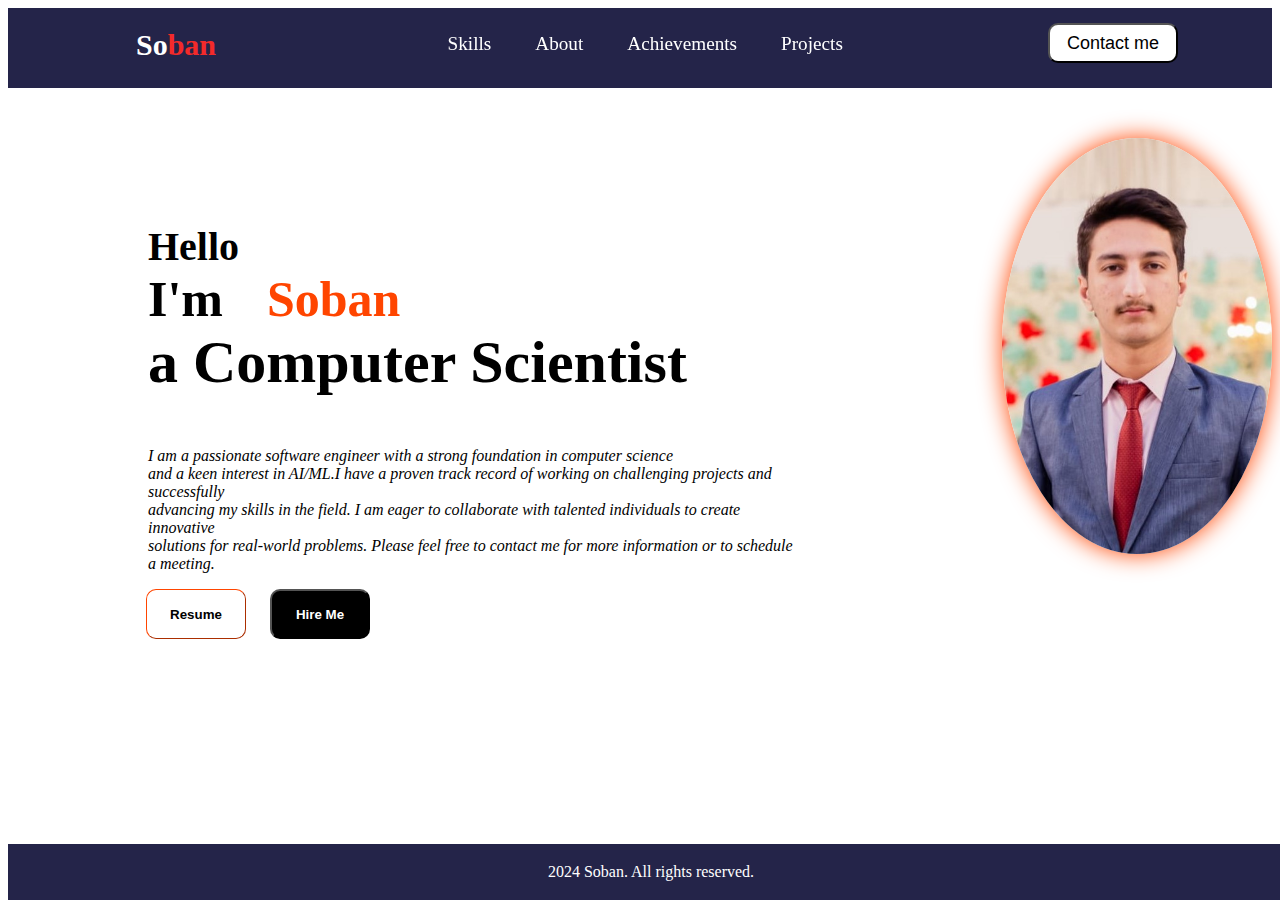
==== index.html @ bad26618 "mobile interface and css" ====
<!DOCTYPE html>
<html lang="en">
    <head>
        <title>Portfolio</title>
        <meta charset="utf-8">
        <meta name ="viewport" content="width=device-width, initial-scale=1.0">
        <meta name="description" content="This is a simple design of portfolio">
        <link rel="stylesheet" type="text/css" href="practice.css">
        <script src="https://ajax.googleapis.com/ajax/libs/jquery/3.6.0/jquery.min.js"></script>
    </head>
    <body>
        <script >
            function myFunction() {
                if (document.getElementById("dropdown").style.display=="block") {
                    document.getElementById("dropdown").style.display="none";
                }
                else {
                    document.getElementById("dropdown").style.display="block";
                }
            }
           function openPDF() {
                var pdfURL = "soban.cv.pdf"; 
                window.open(pdfURL, '_blank');
            }
        </script>
        <div class="details">
            <button onClick="myFunction()" class="info">MENU</button>
            <a href="#"  class="logo"><span>So</span>ban</a>
            <div class="nav" id="dropdown">
                <a href="skills.html">Skills</a>
                <a href="about.html">About</a>
                <a href="awards.html">Achievements</a>
                <a href="project.html">Projects</a>
            </div>
            <button class="button">Contact me</button>
        </div>
        <section class="container">
                <div class="home">
                    <span class="h">Hello</span><br>
                    <span class="i">I'm</span>
                    <span class="s">Soban<br></span>
                    <span class="c">a Computer Scientist</span><br>
                    <P>
                        I am a passionate software engineer with a strong foundation in computer science<br> 
                        and a keen interest in AI/ML.I have a proven track record of working on challenging projects and successfully <br>
                        advancing my skills in the field. I am eager to collaborate with talented individuals to create innovative <br>
                        solutions for real-world problems. Please feel free to contact me for more information or to schedule a meeting.
                    </P>
                </div>
                <div class="image">
                    <img src="soban2.jpg" class="img">
            </div>
        </section>
        <div class="buttons">
            <button class="button" onclick="openPDF()">Resume</button>
            <button class="buttona">Hire Me</button>
        </div>
        <footer>
            <p>2024 Soban. All rights reserved.</p>
        </footer>
    </body>
</html>
---- practice.css ----
body{
   
    background-color:white;
 
}
.details{
    background-color: rgb(36, 36, 73);
    display: flex;
    height: 80px;
}
.details .info{
    display: none;
}
.details .button{
    margin-top: 15px;
    background-color: white;
    margin-left: 65vw;
    height: 40px;
    width: 130px;
    font-size: 18px;
    border-radius: 10px;
    transform: 0.4s ease;
}
.details .button:hover{

    background-color:orangered;
    color:black;
    transform: scale(1.1);
}
.details .logo{
    margin-left: 10vw;
    margin-top: 20px;
    font-size: 30px;
    color: rgb(243, 42, 42);
    font-weight: bold;
    text-decoration: none;
    transition: 0.3s ease;
}
.details .logo:hover{
    text-shadow: 0 0 25px orangered,
    0 0 50px orangered;
    transform: scale(1.1);
    color:orangered;
}
span{
    color: white;
}

.nav {
    margin-left: 32vw;
    padding: 25px;
    position: fixed;
}

.nav a {
    padding: 5px;
    justify-content: space-between;
    font-size: larger;
    text-decoration: none;
    margin-right: 30px;
    color: white;
}

.nav a:hover {
    background-color: white;
    color: black;
    border-radius: 5px;
}
.container{
    width: 100%;
    height: 100 vh;
    display: flex;
}
.home{
    margin-top: 15vh;
    margin-left: 100px;
    
}
.home .h{
    color: black;
    font-size: 40px;
    margin-left: 40px;
    font-weight: bold;
}

.s{
    color: black;
    font-size: 50px;
    margin-left: 40px;
    font-weight: bold;
    color: orangered;
}
.s:hover{
    text-shadow: 0 0 25px orangered;
    font-size: 52px;
}
.i{
    color: black;
    font-size: 50px;
    margin-left: 40px;
    font-weight: bold;
}
.c{
    color: black;
    font-size: 60px;
    margin-left: 40px;
    font-weight: bold;
}
.home p{
    margin-left: 40px;
    margin-top: 50px;
    font-style: italic;
}
.image{
    margin-top: 50px;
    margin-left: 200px;
}
img{
    width: 270px;
    border-radius: 50%;
    box-shadow: 0 0 25px orangered;
}
.buttons{
    margin-left: 138px;
}
.buttons button{
    height: 50px;
    width: 100px;
    border-radius: 10px;
}
.buttons .button{
    background-color:white;
    font-weight: bold;
    border-color: orangered;
    border-width: 1px;
}
.buttons .buttona{
    background-color: black;
    color: white;
    font-weight: bold;
    margin-left: 20px;
}
.buttona:hover{
    color: black;
    background-color:orangered;
}
.button:hover{
    color: white;
    background-color: darkblue;
}
footer{
    background-color: rgb(36, 36, 73);
    color: white;
    text-align: center;
    padding: 3px;
    position: fixed;
    bottom: 0;
    width: 100%;
}
@media (max-width: 768px) {
    .details {
            background-color: rgb(36, 36, 73);
            display: flex;
            height: 80px;
        }
        
        .details .button {
            display: none;
            margin-top: 15px;
            background-color: white;
            margin-left: 65vw;
            height: 40px;
            width: 130px;
            font-size: 18px;
            border-radius: 10px;
            transform: 0.4s ease;
        }
        .details .logo {
            margin-left: 40vw;
            margin-top: 20px;
            font-size: 30px;
            color: rgb(243, 42, 42);
            font-weight: bold;
            text-decoration: none;
            transition: 0.3s ease;
        }
    
        .details .logo:hover {
            text-shadow: 0 0 25px orangered,
                0 0 50px orangered;
            transform: scale(1.1);
            color: orangered;
        }
    
        span {
            color: white;
        }
        .details .info {
            display: block;
            height: 5vh;
            width: 25vw;
            margin-top: 15px;
            margin-left: 10px;
        }
        .info :hover{
            background-color: orangered;
        }
        .nav {
            border-radius: 5px;
            margin-top: 60px;
            display: none;
            position: absolute;
            background-color: #f1f1f1;
            min-width: 160px;
            box-shadow: 0px 0px 25px orangered;
            z-index: 1;
            margin-left: 10px;
        }
    
        .nav a {
            color: black;
                padding: 12px 16px;
                text-decoration: none;
                display: block;
        }
    
        .nav a:hover {
            background-color: white;
            color: black;
            border-radius: 5px;
        }
        .details .button:hover {
    
            background-color: orangered;
            color: black;
            transform: scale(1.1);
        }
    .container {
        width: 100%;
        height: 100 vh;
        display: block;
    }

    .home {
    margin-top: 10vh;
    margin-left: 0px;

    }
        .home .h {
            color: black;
            font-size: 30px;
            margin-left: 40px;
            font-weight: bold;
        }
    
        .s {
            color: black;
            font-size: 50px;
            margin-left: 40px;
            font-weight: bold;
            color: orangered;
        }
    
        .s:hover {
            text-shadow: 0 0 25px orangered;
            font-size: 52px;
            margin-left: 10px;
        }
    
        .i {
            color: black;
            font-size: 50px;
            margin-left: 40px;
            font-weight: bold;
        }
    
        .c {
            color: black;
            font-size: 30px;
            margin-left: 40px;
            font-weight: bold;
        }
    
        .home p {
            margin-left: 40px;
            margin-top: 50px;
            font-style: italic;
            
        }
        .image {
            margin-top: 30px;
            margin-left: 0px;
            
        }
        
        img {
            margin-top: 20px;
            margin-left: 15vw;
            width: 270px;
            border-radius: 50%;
            box-shadow: 0 0 25px orangered;
        }
   .buttons button {
      height: 50px;
      width: 100px;
      border-radius: 10px;
      margin-left: 90px;
        margin-top: 50px;
      
  }
  .buttons{
    margin-left: 0px;
  }
  .buttons .button {
      background-color: white;
      font-weight: bold;
      border-color: orangered;
      border-width: 1px;
  }

  .buttons .buttona {
      background-color: black;
      color: white;
      font-weight: bold;
      margin-left: 20px;
  }

  .buttona:hover {
      color: black;
      background-color: orangered;
  }

  .button:hover {
      color: white;
      background-color: darkblue;
  }

  footer {
      background-color: rgb(36, 36, 73);
      color: white;
      text-align: center;
      padding: 3px;
      width: 100%;
      position: relative;
      margin-top: 50px;
  }
}
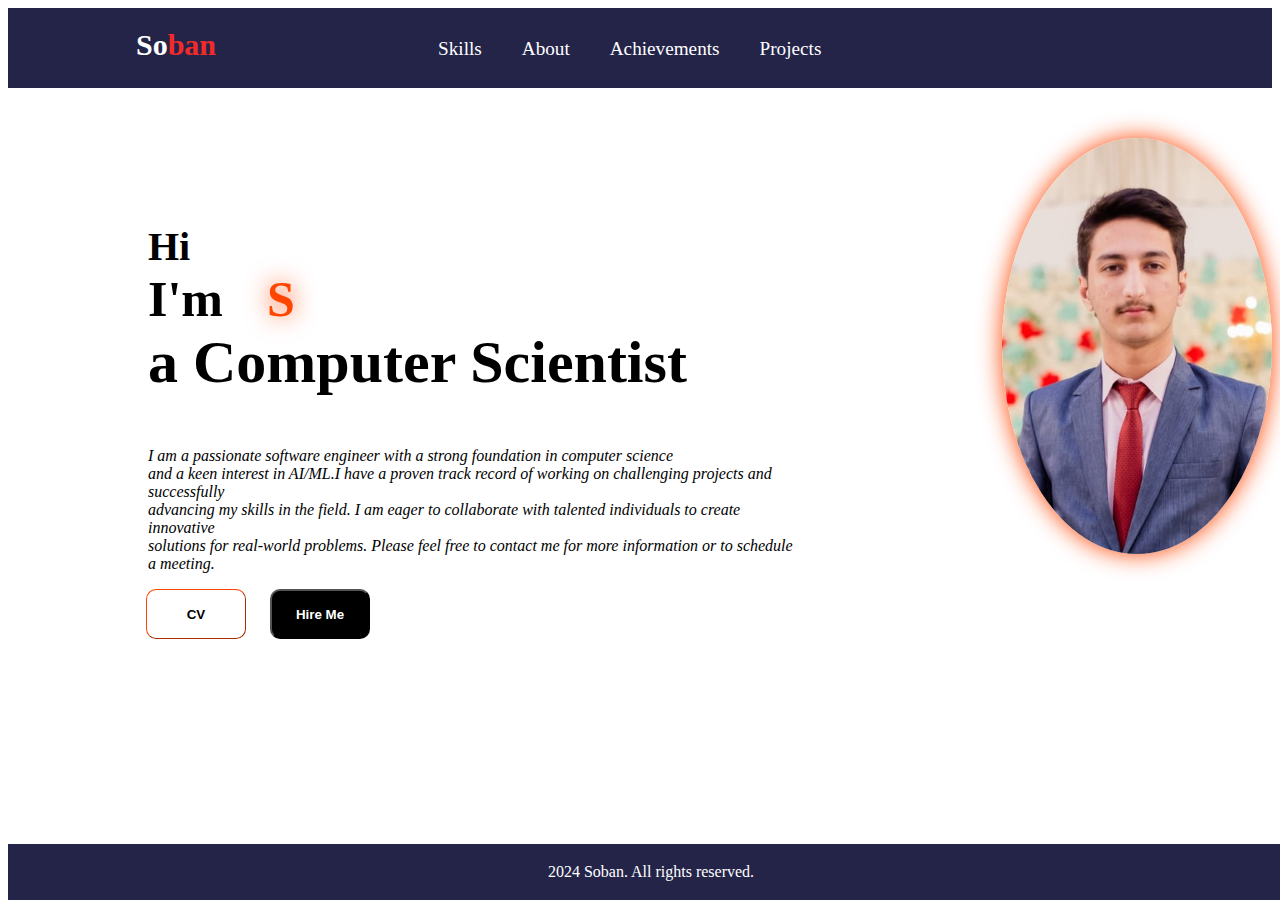
==== commit 1f4e0767: "added some more things" ====
--- a/index.html
+++ b/index.html
@@ -22,6 +22,31 @@
                 var pdfURL = "soban.cv.pdf"; 
                 window.open(pdfURL, '_blank');
             }
+
+                
+        let text="Soban";
+        
+        document.addEventListener("DOMContentLoaded", function(){
+            
+            let i=0;
+            function typeEffect() {
+                if (i < text.length) {
+                    document.querySelector(".s").innerHTML += text.charAt(i);
+                    i++;
+                    setTimeout(typeEffect, 800); 
+                }
+                else{
+                    document.querySelector(".s").innerHTML="";
+                    i=0;
+                    setTimeout(typeEffect, 800);
+                }
+            }
+            typeEffect(); 
+        });
+        
+           
+           
+
         </script>
         <div class="details">
             <button onClick="myFunction()" class="info">MENU</button>
@@ -32,13 +57,14 @@
                 <a href="awards.html">Achievements</a>
                 <a href="project.html">Projects</a>
             </div>
-            <button class="button">Contact me</button>
+
+            <div id="google_translate_element"></div>
         </div>
         <section class="container">
                 <div class="home">
-                    <span class="h">Hello</span><br>
+                    <span class="h">Hi</span><br>
                     <span class="i">I'm</span>
-                    <span class="s">Soban<br></span>
+                    <span class="s"></span><br>
                     <span class="c">a Computer Scientist</span><br>
                     <P>
                         I am a passionate software engineer with a strong foundation in computer science<br> 
@@ -52,11 +78,20 @@
             </div>
         </section>
         <div class="buttons">
-            <button class="button" onclick="openPDF()">Resume</button>
+            <button class="button" onclick="openPDF()">CV</button>
             <button class="buttona">Hire Me</button>
         </div>
         <footer>
             <p>2024 Soban. All rights reserved.</p>
         </footer>
+        <script type="text/javascript">
+            function googleTranslateElementInit() {
+                new google.translate.TranslateElement({ pageLanguage: 'en', layout: google.translate.TranslateElement.InlineLayout.HORIZONTAL}, 'google_translate_element');
+            }
+        </script>
+
+        
+        <script type="text/javascript"
+            src="//translate.google.com/translate_a/element.js?cb=googleTranslateElementInit"></script>
     </body>
 </html>--- a/practice.css
+++ b/practice.css
@@ -1,33 +1,36 @@
-body{
-   
-    background-color:white;
- 
-}
-.details{
+body {
+
+    background-color: white;
+
+}
+
+.details {
     background-color: rgb(36, 36, 73);
     display: flex;
     height: 80px;
-}
-.details .info{
+    margin-top: 0px;
+}
+
+.details .info {
     display: none;
 }
-.details .button{
-    margin-top: 15px;
+
+.details .button {
     background-color: white;
-    margin-left: 65vw;
-    height: 40px;
-    width: 130px;
-    font-size: 18px;
-    border-radius: 10px;
-    transform: 0.4s ease;
-}
-.details .button:hover{
-
-    background-color:orangered;
-    color:black;
-    transform: scale(1.1);
-}
-.details .logo{
+}
+#google_translate_element {
+    color: white;
+    margin-top: 25px;
+    margin-left: 11vw;
+    width: 12.5%;
+    overflow: hidden;
+}
+.details .button:hover {
+
+    background-color:black;
+    color:white;
+}
+.details .logo {
     margin-left: 10vw;
     margin-top: 20px;
     font-size: 30px;
@@ -36,20 +39,22 @@
     text-decoration: none;
     transition: 0.3s ease;
 }
-.details .logo:hover{
+
+.details .logo:hover {
     text-shadow: 0 0 25px orangered,
-    0 0 50px orangered;
+        0 0 50px orangered;
     transform: scale(1.1);
-    color:orangered;
-}
-span{
+    color: orangered;
+}
+
+span {
     color: white;
 }
 
 .nav {
-    margin-left: 32vw;
+    margin-left: 15vw;
     padding: 25px;
-    position: fixed;
+    display: flex;
 }
 
 .nav a {
@@ -66,89 +71,103 @@
     color: black;
     border-radius: 5px;
 }
-.container{
+
+.container {
     width: 100%;
     height: 100 vh;
     display: flex;
 }
-.home{
+
+.home {
     margin-top: 15vh;
     margin-left: 100px;
-    
-}
-.home .h{
+
+}
+
+.home .h {
     color: black;
     font-size: 40px;
     margin-left: 40px;
     font-weight: bold;
 }
 
-.s{
+.s {
     color: black;
     font-size: 50px;
     margin-left: 40px;
     font-weight: bold;
     color: orangered;
-}
-.s:hover{
     text-shadow: 0 0 25px orangered;
-    font-size: 52px;
-}
-.i{
+}
+
+
+.i {
     color: black;
     font-size: 50px;
     margin-left: 40px;
     font-weight: bold;
 }
-.c{
+
+.c {
     color: black;
     font-size: 60px;
     margin-left: 40px;
     font-weight: bold;
 }
-.home p{
+
+.home p {
     margin-left: 40px;
     margin-top: 50px;
     font-style: italic;
 }
-.image{
+
+.image {
     margin-top: 50px;
     margin-left: 200px;
 }
-img{
+
+img {
     width: 270px;
     border-radius: 50%;
     box-shadow: 0 0 25px orangered;
 }
-.buttons{
+
+.buttons {
+    margin-top: 0px;
     margin-left: 138px;
 }
-.buttons button{
+
+.buttons button {
     height: 50px;
     width: 100px;
     border-radius: 10px;
 }
-.buttons .button{
-    background-color:white;
+
+.buttons .button {
+    background-color: white;
     font-weight: bold;
     border-color: orangered;
     border-width: 1px;
 }
-.buttons .buttona{
+
+.buttons .buttona {
     background-color: black;
     color: white;
     font-weight: bold;
     margin-left: 20px;
 }
-.buttona:hover{
-    color: black;
-    background-color:orangered;
-}
-.button:hover{
+
+.buttona:hover {
+    color: black;
+    background-color: orangered;
+}
+
+.button:hover {
     color: white;
     background-color: darkblue;
 }
-footer{
+
+footer {
     background-color: rgb(36, 36, 73);
     color: white;
     text-align: center;
@@ -157,84 +176,92 @@
     bottom: 0;
     width: 100%;
 }
+
 @media (max-width: 768px) {
     .details {
-            background-color: rgb(36, 36, 73);
-            display: flex;
-            height: 80px;
-        }
-        
-        .details .button {
-            display: none;
-            margin-top: 15px;
-            background-color: white;
-            margin-left: 65vw;
-            height: 40px;
-            width: 130px;
-            font-size: 18px;
-            border-radius: 10px;
-            transform: 0.4s ease;
-        }
-        .details .logo {
-            margin-left: 40vw;
-            margin-top: 20px;
-            font-size: 30px;
-            color: rgb(243, 42, 42);
-            font-weight: bold;
-            text-decoration: none;
-            transition: 0.3s ease;
-        }
-    
-        .details .logo:hover {
-            text-shadow: 0 0 25px orangered,
-                0 0 50px orangered;
-            transform: scale(1.1);
-            color: orangered;
-        }
-    
-        span {
-            color: white;
-        }
-        .details .info {
-            display: block;
-            height: 5vh;
-            width: 25vw;
-            margin-top: 15px;
-            margin-left: 10px;
-        }
-        .info :hover{
-            background-color: orangered;
-        }
-        .nav {
-            border-radius: 5px;
-            margin-top: 60px;
-            display: none;
-            position: absolute;
-            background-color: #f1f1f1;
-            min-width: 160px;
-            box-shadow: 0px 0px 25px orangered;
-            z-index: 1;
-            margin-left: 10px;
-        }
-    
-        .nav a {
-            color: black;
-                padding: 12px 16px;
-                text-decoration: none;
-                display: block;
-        }
-    
-        .nav a:hover {
-            background-color: white;
-            color: black;
-            border-radius: 5px;
-        }
-        .details .button:hover {
-    
-            background-color: orangered;
-            color: black;
-            transform: scale(1.1);
-        }
+        background-color: rgb(36, 36, 73);
+        display: flex;
+        height: 80px;
+    }
+
+    .details .button {
+        display: none;
+        margin-top: 15px;
+        background-color: white;
+        margin-left: 65vw;
+        height: 40px;
+        width: 130px;
+        font-size: 18px;
+        border-radius: 10px;
+        transform: 0.4s ease;
+    }
+
+    .details .logo {
+        margin-left: 12vw;
+        margin-top: 20px;
+        font-size: 30px;
+        color: rgb(243, 42, 42);
+        font-weight: bold;
+        text-decoration: none;
+        transition: 0.3s ease;
+    }
+
+    .details .logo:hover {
+        text-shadow: 0 0 25px orangered,
+            0 0 50px orangered;
+        transform: scale(1.1);
+        color: orangered;
+    }
+
+    span {
+        color: white;
+    }
+
+    .details .info {
+        display: block;
+        height: 5vh;
+        width: 25vw;
+        margin-top: 15px;
+        margin-left: 10px;
+        border-radius: 5px;
+    }
+
+    .info :hover {
+        background-color: orangered;
+    }
+
+    .nav {
+        border-radius: 5px;
+        margin-top: 60px;
+        display: none;
+        position: absolute;
+        background-color: #f1f1f1;
+        min-width: 160px;
+        box-shadow: 0px 0px 25px orangered;
+        z-index: 1;
+        margin-left: 10px;
+    }
+
+    .nav a {
+        color: black;
+        padding: 12px 16px;
+        text-decoration: none;
+        display: block;
+    }
+
+    .nav a:hover {
+        background-color: black;
+        color: white;
+        border-radius: 5px;
+    }
+
+    .details .button:hover {
+
+        background-color: orangered;
+        color: black;
+        transform: scale(1.1);
+    }
+
     .container {
         width: 100%;
         height: 100 vh;
@@ -242,106 +269,117 @@
     }
 
     .home {
-    margin-top: 10vh;
-    margin-left: 0px;
-
-    }
-        .home .h {
-            color: black;
-            font-size: 30px;
-            margin-left: 40px;
-            font-weight: bold;
+        margin-top: 10vh;
+        margin-left: 0px;
+
+    }
+
+    .home .h {
+        color: black;
+        font-size: 30px;
+        margin-left: 40px;
+        font-weight: bold;
+    }
+
+    .s {
+        color: black;
+        font-size: 50px;
+        margin-left: 40px;
+        font-weight: bold;
+        color: orangered;
+        margin-left: 10px;
+        text-shadow: 0 0 25px orangered;
+    }
+
+    
+
+    .i {
+        color: black;
+        font-size: 50px;
+        margin-left: 40px;
+        font-weight: bold;
+    }
+
+    .c {
+        color: black;
+        font-size: 30px;
+        margin-left: 40px;
+        font-weight: bold;
+    }
+
+    .home p {
+        margin-left: 40px;
+        margin-top: 50px;
+        font-style: italic;
+
+    }
+
+    .image {
+        margin-top: 30px;
+        margin-left: 0px;
+
+    }
+
+    img {
+        margin-top: 20px;
+        margin-left: 15vw;
+        width: 270px;
+        border-radius: 50%;
+        box-shadow: 0 0 25px orangered;
+    }
+
+    .buttons button {
+        height: 50px;
+        width: 100px;
+        border-radius: 10px;
+        margin-left: 90px;
+        margin-top: 50px;
+
+    }
+
+    .buttons {
+        margin-left: 0px;
+    }
+
+    .buttons .button {
+        background-color: white;
+        font-weight: bold;
+        border-color: orangered;
+        border-width: 1px;
+    }
+
+    .buttons .buttona {
+        background-color: black;
+        color: white;
+        font-weight: bold;
+        margin-left: 20px;
+    }
+
+    .buttona:hover {
+        color: black;
+        background-color: orangered;
+    }
+
+    .button:hover {
+        color: white;
+        background-color: darkblue;
+    }
+
+    footer {
+        background-color: rgb(36, 36, 73);
+        color: white;
+        text-align: center;
+        padding: 3px;
+        width: 100%;
+        position: relative;
+        margin-top: 50px;
+    }
+        #google_translate_element {
+            
+            color: white;
+            margin-top: 25px;
+            margin-left: 13vw;
+            width: 11%;
+            overflow: hidden;
         }
-    
-        .s {
-            color: black;
-            font-size: 50px;
-            margin-left: 40px;
-            font-weight: bold;
-            color: orangered;
-        }
-    
-        .s:hover {
-            text-shadow: 0 0 25px orangered;
-            font-size: 52px;
-            margin-left: 10px;
-        }
-    
-        .i {
-            color: black;
-            font-size: 50px;
-            margin-left: 40px;
-            font-weight: bold;
-        }
-    
-        .c {
-            color: black;
-            font-size: 30px;
-            margin-left: 40px;
-            font-weight: bold;
-        }
-    
-        .home p {
-            margin-left: 40px;
-            margin-top: 50px;
-            font-style: italic;
-            
-        }
-        .image {
-            margin-top: 30px;
-            margin-left: 0px;
-            
-        }
-        
-        img {
-            margin-top: 20px;
-            margin-left: 15vw;
-            width: 270px;
-            border-radius: 50%;
-            box-shadow: 0 0 25px orangered;
-        }
-   .buttons button {
-      height: 50px;
-      width: 100px;
-      border-radius: 10px;
-      margin-left: 90px;
-        margin-top: 50px;
-      
-  }
-  .buttons{
-    margin-left: 0px;
-  }
-  .buttons .button {
-      background-color: white;
-      font-weight: bold;
-      border-color: orangered;
-      border-width: 1px;
-  }
-
-  .buttons .buttona {
-      background-color: black;
-      color: white;
-      font-weight: bold;
-      margin-left: 20px;
-  }
-
-  .buttona:hover {
-      color: black;
-      background-color: orangered;
-  }
-
-  .button:hover {
-      color: white;
-      background-color: darkblue;
-  }
-
-  footer {
-      background-color: rgb(36, 36, 73);
-      color: white;
-      text-align: center;
-      padding: 3px;
-      width: 100%;
-      position: relative;
-      margin-top: 50px;
-  }
-}
+}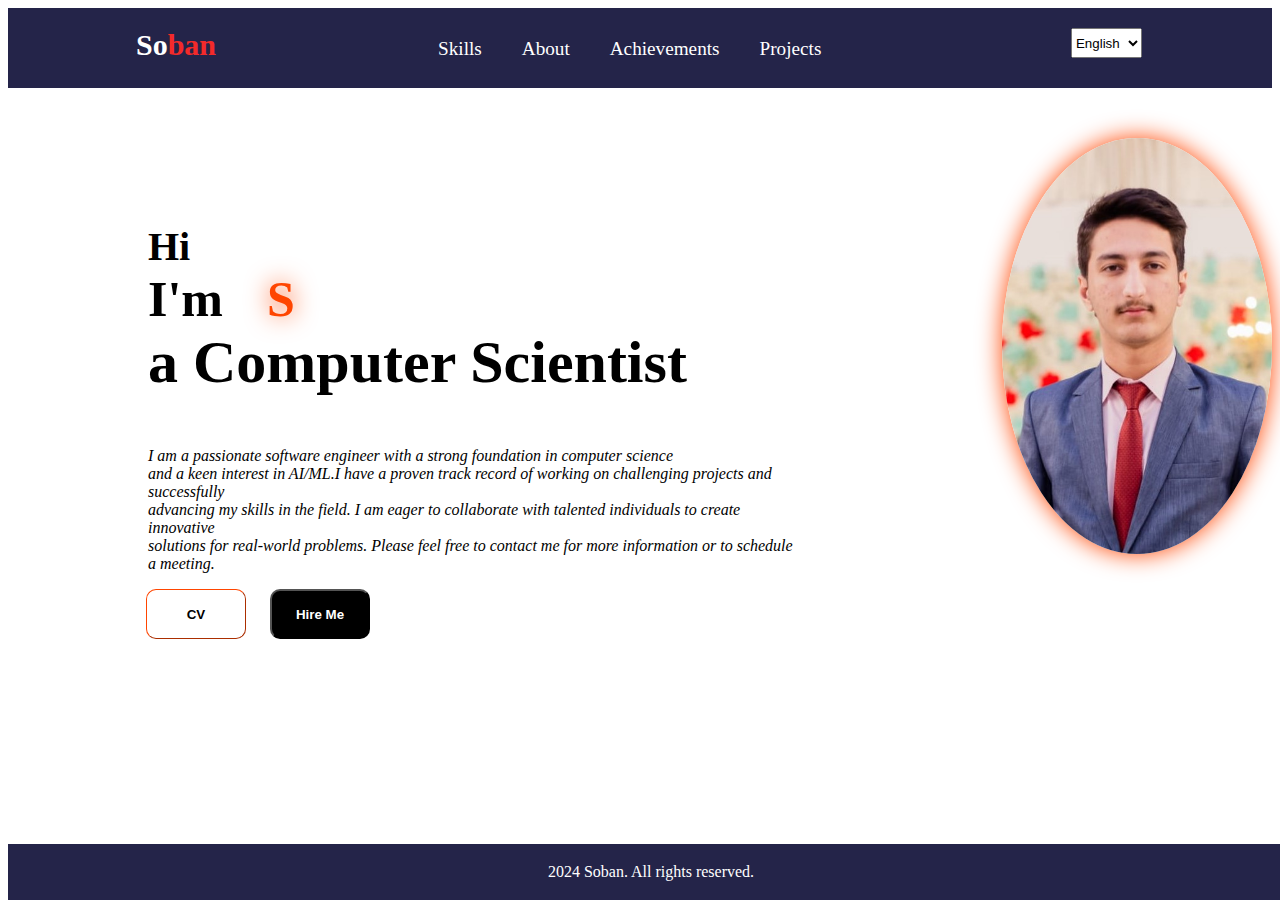
==== commit f262383f: "control data through json" ====
--- a/index.html
+++ b/index.html
@@ -10,6 +10,47 @@
     </head>
     <body>
         <script >
+
+            const information = {
+                    greeting: "Hi",
+                    extra: "I'm",
+                    name: "Soban",
+                    profession: "a Computer Scientist",
+                    translations : {
+                            English: {
+                                greet: "Hi",
+                                title: "I'm",
+                                name:"Soban",
+                                description: "a Computer Scientist"
+                            },
+                            Urdu: {
+                                greet:"خوش آمدید",
+                                title: " میں ",
+                                name:"ثوبان",
+                                description: "میں کمپیوٹر سائنس میں مضبوط بنیادوں والا ایک پرجوش سافٹ ویئر انجینئر ہوں"
+                            },
+                        
+                            Arabic: {
+                                greet: "مرحبا",
+                                title: "في ",
+                                name:"ثوبان",
+                                description: "أنا مهندس برمجيات شغوف ولدي أساس قوي في علوم الكمبيوترر"
+                            },
+                            Latin: {
+                                greet: "Salut",
+                                title: "Meum",
+                                name:"Soban",
+                                description: "Sum studiosus programmandi ingeniero cum solida scientiarum computarum fundamenta"
+                            },
+                            Germen: {
+                                greet: "Hallo",
+                                title: "ich bin",
+                                name:"Soban",
+                                description: "ich bin ein leidenschaftlicher Softwareentwickler mit soliden Computerwissenschaften"
+                            }
+                        },
+                    Pages:["skills.html","about.html","awards.html","project.html"],
+                }
             function myFunction() {
                 if (document.getElementById("dropdown").style.display=="block") {
                     document.getElementById("dropdown").style.display="none";
@@ -24,49 +65,91 @@
             }
 
                 
-        let text="Soban";
+    
+        let text = information.name;
+
+        document.addEventListener("DOMContentLoaded", function(){
+            document.querySelector(".h").innerHTML = information.greeting;
+            document.querySelector(".i").innerHTML = information.extra;
+            document.querySelector(".c").innerHTML = information.profession;
+
+            document.querySelector(".lg").addEventListener("change", function () {
+                document.getElementById("description").style.display = "none";
+                document.querySelector(".h").innerHTML = information.translations[this.value].greet;
+                document.querySelector(".i").innerHTML = information.translations[this.value].title;
+                document.querySelector(".c").innerHTML = information.translations[this.value].description;
+                text=information.translations[this.value].name;
+                if(this.value=="English"){
+                    document.getElementById("description").style.display = "block";
+                }
+
+            });
+            const v="_self";
+            document.getElementById("Skills").addEventListener("click",function(){
+                window.open(information.Pages[0],v);
+            })
+
+            document.getElementById("About").addEventListener("click",function(){
+                window.open(information.Pages[1],v);
+            })
+
+            document.getElementById("Awards").addEventListener("click",function(){
+                window.open(information.Pages[2],v);
+            })
+
+            document.getElementById("Projects").addEventListener("click",function(){
+                window.open(information.Pages[3], v);
+            })
+
+        });
+
+            document.addEventListener("DOMContentLoaded", function () {
+
+                let i = 0;
+                function typeEffect() {
+                    if (i < text.length) {
+                        document.querySelector(".s").innerHTML += text.charAt(i);
+                        i++;
+                        setTimeout(typeEffect, 800);
+                    }
+                    else {
+                        document.querySelector(".s").innerHTML = "";
+                        i = 0;
+                        setTimeout(typeEffect, 800);
+                    }
+                }
+                typeEffect();
+            });
         
-        document.addEventListener("DOMContentLoaded", function(){
-            
-            let i=0;
-            function typeEffect() {
-                if (i < text.length) {
-                    document.querySelector(".s").innerHTML += text.charAt(i);
-                    i++;
-                    setTimeout(typeEffect, 800); 
-                }
-                else{
-                    document.querySelector(".s").innerHTML="";
-                    i=0;
-                    setTimeout(typeEffect, 800);
-                }
-            }
-            typeEffect(); 
-        });
-        
-           
-           
 
         </script>
         <div class="details">
             <button onClick="myFunction()" class="info">MENU</button>
             <a href="#"  class="logo"><span>So</span>ban</a>
             <div class="nav" id="dropdown">
-                <a href="skills.html">Skills</a>
-                <a href="about.html">About</a>
-                <a href="awards.html">Achievements</a>
-                <a href="project.html">Projects</a>
+                <a href="#" id="Skills">Skills</a>
+                <a href="#" id="About">About</a>
+                <a href="#" id="Awards">Achievements</a>
+                <a href="#" id="Projects">Projects</a>
             </div>
 
-            <div id="google_translate_element"></div>
+            <select class="lg">
+
+                <option value="English" selected>English</option>
+                <option value="Arabic">Arabic</option>
+                <option value="Urdu">Urdu</option>
+                <option value="Germen">Germen</option>
+                <option value="Latin">Latin</option>
+            </select>
+
         </div>
         <section class="container">
                 <div class="home">
-                    <span class="h">Hi</span><br>
-                    <span class="i">I'm</span>
+                    <span class="h"></span><br>
+                    <span class="i"></span>
                     <span class="s"></span><br>
-                    <span class="c">a Computer Scientist</span><br>
-                    <P>
+                    <span class="c"></span><br>
+                    <P id="description"> 
                         I am a passionate software engineer with a strong foundation in computer science<br> 
                         and a keen interest in AI/ML.I have a proven track record of working on challenging projects and successfully <br>
                         advancing my skills in the field. I am eager to collaborate with talented individuals to create innovative <br>
@@ -84,14 +167,5 @@
         <footer>
             <p>2024 Soban. All rights reserved.</p>
         </footer>
-        <script type="text/javascript">
-            function googleTranslateElementInit() {
-                new google.translate.TranslateElement({ pageLanguage: 'en', layout: google.translate.TranslateElement.InlineLayout.HORIZONTAL}, 'google_translate_element');
-            }
-        </script>
-
-        
-        <script type="text/javascript"
-            src="//translate.google.com/translate_a/element.js?cb=googleTranslateElementInit"></script>
     </body>
 </html>--- a/practice.css
+++ b/practice.css
@@ -18,13 +18,13 @@
 .details .button {
     background-color: white;
 }
-#google_translate_element {
-    color: white;
-    margin-top: 25px;
-    margin-left: 11vw;
-    width: 12.5%;
-    overflow: hidden;
-}
+
+.lg{
+    margin-left: 15%;
+    height: 30px;
+    margin-top: 20px;
+}
+
 .details .button:hover {
 
     background-color:black;
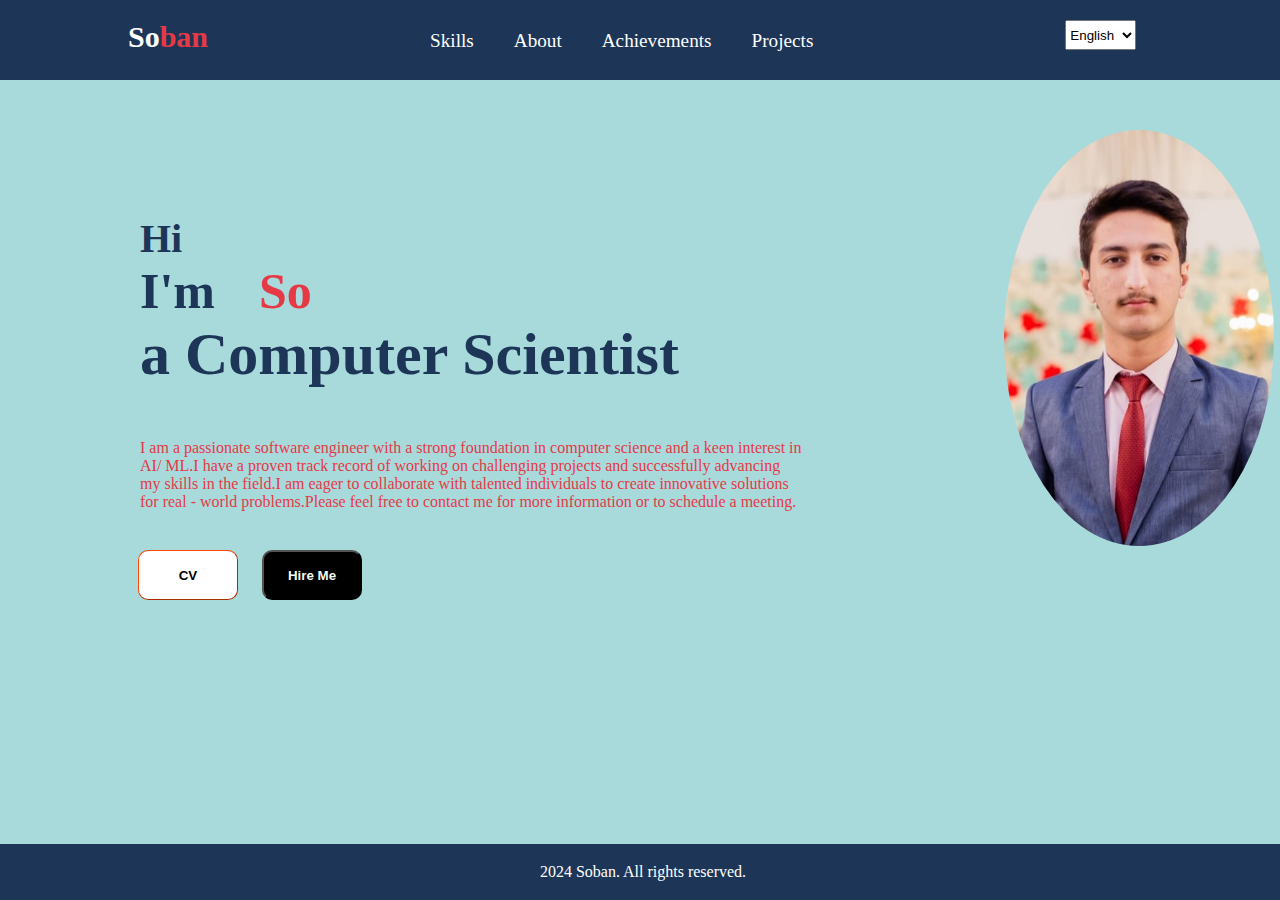
==== commit 5bd8000e: "change style in index and skill pages" ====
--- a/index.html
+++ b/index.html
@@ -21,32 +21,38 @@
                                 greet: "Hi",
                                 title: "I'm",
                                 name:"Soban",
-                                description: "a Computer Scientist"
+                                description: "a Computer Scientist",
+                                detail:"I am a passionate software engineer with a strong foundation in computer science and a keen interest in AI/ ML.I have a proven track record of working on challenging projects and successfully advancing my skills in the field.I am eager to collaborate with talented individuals to create innovative solutions for real - world problems.Please feel free to contact me for more information or to schedule a meeting.",
                             },
                             Urdu: {
                                 greet:"خوش آمدید",
                                 title: " میں ",
                                 name:"ثوبان",
-                                description: "میں کمپیوٹر سائنس میں مضبوط بنیادوں والا ایک پرجوش سافٹ ویئر انجینئر ہوں"
+                                description: "کمپیوٹر سائنسدان",
+                                detail:"میں ایک پُرعزم سوفٹ ویئر انجینئر ہوں جس کی کمپیوٹر سائنس میں مضبوط بنیاد ہے اور مصنوعی ذہانت (AI) اور مشین لرننگ (ML) میں گہری دلچسپی ہے۔ میرے پاس چیلنجنگ پروجیکٹس پر کام کرنے اور اس میدان میں اپنی صلاحیتوں کو کامیابی سے بہتر بنانے کا ثابت شدہ ریکارڈ ہے۔ میں باصلاحیت افراد کے ساتھ تعاون کرنے کا خواہشمند ہوں تاکہ حقیقی دنیا کے مسائل کے لیے جدید حل پیدا کیے جا سکیں۔ مزید معلومات یا ملاقات کا وقت طے کرنے کے لیے براہ کرم بلا جھجھک رابطہ کریں۔",
                             },
                         
                             Arabic: {
                                 greet: "مرحبا",
                                 title: "في ",
                                 name:"ثوبان",
-                                description: "أنا مهندس برمجيات شغوف ولدي أساس قوي في علوم الكمبيوترر"
+                                description: "عالِم الحاسوب",
+                                detail: "أنا مهندس برمجيات شغوف ولدي أساس قوي في علوم الكمبيوتر واهتمام كبير بالذكاء الاصطناعي وتعلم الآلة. لدي سجل حافل بالعمل على مشاريع صعبة وتحسين مهاراتي بنجاح في هذا المجال. أتطلع للتعاون مع أفراد موهوبين لابتكار حلول مبتكرة للمشاكل الواقعية. لا تتردد في الاتصال بي لمزيد من المعلومات أو لتحديد موعد للاجتماع."
                             },
                             Latin: {
-                                greet: "Salut",
-                                title: "Meum",
-                                name:"Soban",
-                                description: "Sum studiosus programmandi ingeniero cum solida scientiarum computarum fundamenta"
+                                greet: "안녕하세요",
+                                title: "저는",
+                                name:"소반입니다",
+                                description: "컴퓨터 과학자입니다",
+                                detail: "저는 컴퓨터 과학에 대한 탄탄한 기초와 인공지능(AI) 및 머신러닝(ML)에 깊은 관심을 가진 열정적인 소프트웨어 엔지니어입니다. 저는 도전적인 프로젝트에서 일하며 이 분야에서 제 기술을 성공적으로 발전시킨 검증된 경력을 가지고 있습니다. 재능 있는 사람들과 협력하여 실제 문제에 대한 혁신적인 해결책을 만드는 것을 열망하고 있습니다. 더 많은 정보나 미팅 예약을 원하시면 언제든지 연락 주시기 바랍니다."
+                    
                             },
                             Germen: {
                                 greet: "Hallo",
                                 title: "ich bin",
                                 name:"Soban",
-                                description: "ich bin ein leidenschaftlicher Softwareentwickler mit soliden Computerwissenschaften"
+                                description: "Ein Informatiker",
+                                detail: "Ich bin ein leidenschaftlicher Software-Ingenieur mit einer soliden Grundlage in der Informatik und großem Interesse an KI und maschinellem Lernen. Ich habe eine nachgewiesene Erfolgsbilanz bei der Arbeit an herausfordernden Projekten und konnte meine Fähigkeiten in diesem Bereich erfolgreich weiterentwickeln. Ich freue mich darauf, mit talentierten Menschen zusammenzuarbeiten, um innovative Lösungen für reale Probleme zu schaffen. Bitte zögern Sie nicht, mich für weitere Informationen oder zur Vereinbarung eines Treffens zu kontaktieren."
                             }
                         },
                     Pages:["skills.html","about.html","awards.html","project.html"],
@@ -72,16 +78,15 @@
             document.querySelector(".h").innerHTML = information.greeting;
             document.querySelector(".i").innerHTML = information.extra;
             document.querySelector(".c").innerHTML = information.profession;
+            
+            document.getElementById("description").innerHTML = information.translations.English.detail
 
             document.querySelector(".lg").addEventListener("change", function () {
-                document.getElementById("description").style.display = "none";
                 document.querySelector(".h").innerHTML = information.translations[this.value].greet;
                 document.querySelector(".i").innerHTML = information.translations[this.value].title;
                 document.querySelector(".c").innerHTML = information.translations[this.value].description;
+                document.getElementById("description").innerHTML=information.translations[this.value].detail;
                 text=information.translations[this.value].name;
-                if(this.value=="English"){
-                    document.getElementById("description").style.display = "block";
-                }
 
             });
             const v="_self";
@@ -101,6 +106,10 @@
                 window.open(information.Pages[3], v);
             })
 
+            document.querySelector(".buttona").addEventListener("click",()=>{
+                window.open("Hireme.html",v);
+            })
+
         });
 
             document.addEventListener("DOMContentLoaded", function () {
@@ -110,12 +119,12 @@
                     if (i < text.length) {
                         document.querySelector(".s").innerHTML += text.charAt(i);
                         i++;
-                        setTimeout(typeEffect, 800);
+                        setTimeout(typeEffect, 500);
                     }
                     else {
                         document.querySelector(".s").innerHTML = "";
                         i = 0;
-                        setTimeout(typeEffect, 800);
+                        setTimeout(typeEffect, 200);
                     }
                 }
                 typeEffect();
@@ -139,7 +148,7 @@
                 <option value="Arabic">Arabic</option>
                 <option value="Urdu">Urdu</option>
                 <option value="Germen">Germen</option>
-                <option value="Latin">Latin</option>
+                <option value="Latin">Korean</option>
             </select>
 
         </div>
@@ -150,19 +159,16 @@
                     <span class="s"></span><br>
                     <span class="c"></span><br>
                     <P id="description"> 
-                        I am a passionate software engineer with a strong foundation in computer science<br> 
-                        and a keen interest in AI/ML.I have a proven track record of working on challenging projects and successfully <br>
-                        advancing my skills in the field. I am eager to collaborate with talented individuals to create innovative <br>
-                        solutions for real-world problems. Please feel free to contact me for more information or to schedule a meeting.
+                        
                     </P>
                 </div>
                 <div class="image">
-                    <img src="soban2.jpg" class="img">
-            </div>
+                    <img src="soban2.jpg" class="img">      
+                </div>
         </section>
         <div class="buttons">
             <button class="button" onclick="openPDF()">CV</button>
-            <button class="buttona">Hire Me</button>
+            <button class="buttona" >Hire Me</button>
         </div>
         <footer>
             <p>2024 Soban. All rights reserved.</p>
--- a/practice.css
+++ b/practice.css
@@ -1,14 +1,15 @@
 body {
-
-    background-color: white;
-
+    background-color:#a8dadc;
+    margin: 0;
+    padding: 0;
 }
 
 .details {
-    background-color: rgb(36, 36, 73);
+    background-color:#1d3557;
+    color: #ffffff;
     display: flex;
     height: 80px;
-    margin-top: 0px;
+    width:100%;
 }
 
 .details .info {
@@ -34,7 +35,7 @@
     margin-left: 10vw;
     margin-top: 20px;
     font-size: 30px;
-    color: rgb(243, 42, 42);
+    color: #e63946;
     font-weight: bold;
     text-decoration: none;
     transition: 0.3s ease;
@@ -64,11 +65,12 @@
     text-decoration: none;
     margin-right: 30px;
     color: white;
+    transition: 0.3s ease-in-out;
 }
 
 .nav a:hover {
-    background-color: white;
-    color: black;
+    background-color:#f1faee;   
+    color: #1c1c3b;
     border-radius: 5px;
 }
 
@@ -81,35 +83,33 @@
 .home {
     margin-top: 15vh;
     margin-left: 100px;
-
+    width: 55%;
 }
 
 .home .h {
-    color: black;
+    color: #1d3557;
     font-size: 40px;
     margin-left: 40px;
     font-weight: bold;
 }
 
 .s {
-    color: black;
     font-size: 50px;
     margin-left: 40px;
     font-weight: bold;
-    color: orangered;
-    text-shadow: 0 0 25px orangered;
+    color:#e63946;
 }
 
 
 .i {
-    color: black;
+    color: #1d3557;
     font-size: 50px;
     margin-left: 40px;
     font-weight: bold;
 }
 
 .c {
-    color: black;
+    color: #1d3557;
     font-size: 60px;
     margin-left: 40px;
     font-weight: bold;
@@ -118,18 +118,18 @@
 .home p {
     margin-left: 40px;
     margin-top: 50px;
-    font-style: italic;
+    color: #e63946;
 }
 
 .image {
     margin-top: 50px;
     margin-left: 200px;
+    
 }
 
 img {
     width: 270px;
     border-radius: 50%;
-    box-shadow: 0 0 25px orangered;
 }
 
 .buttons {
@@ -141,6 +141,7 @@
     height: 50px;
     width: 100px;
     border-radius: 10px;
+    transition: 0.3s ease;
 }
 
 .buttons .button {
@@ -152,23 +153,23 @@
 
 .buttons .buttona {
     background-color: black;
-    color: white;
+    color:#f1faee;
     font-weight: bold;
     margin-left: 20px;
 }
 
 .buttona:hover {
     color: black;
-    background-color: orangered;
+    background-color:#e63946;
 }
 
 .button:hover {
     color: white;
-    background-color: darkblue;
+    background-color: #1d3557;
 }
 
 footer {
-    background-color: rgb(36, 36, 73);
+    background-color: #1d3557;
     color: white;
     text-align: center;
     padding: 3px;
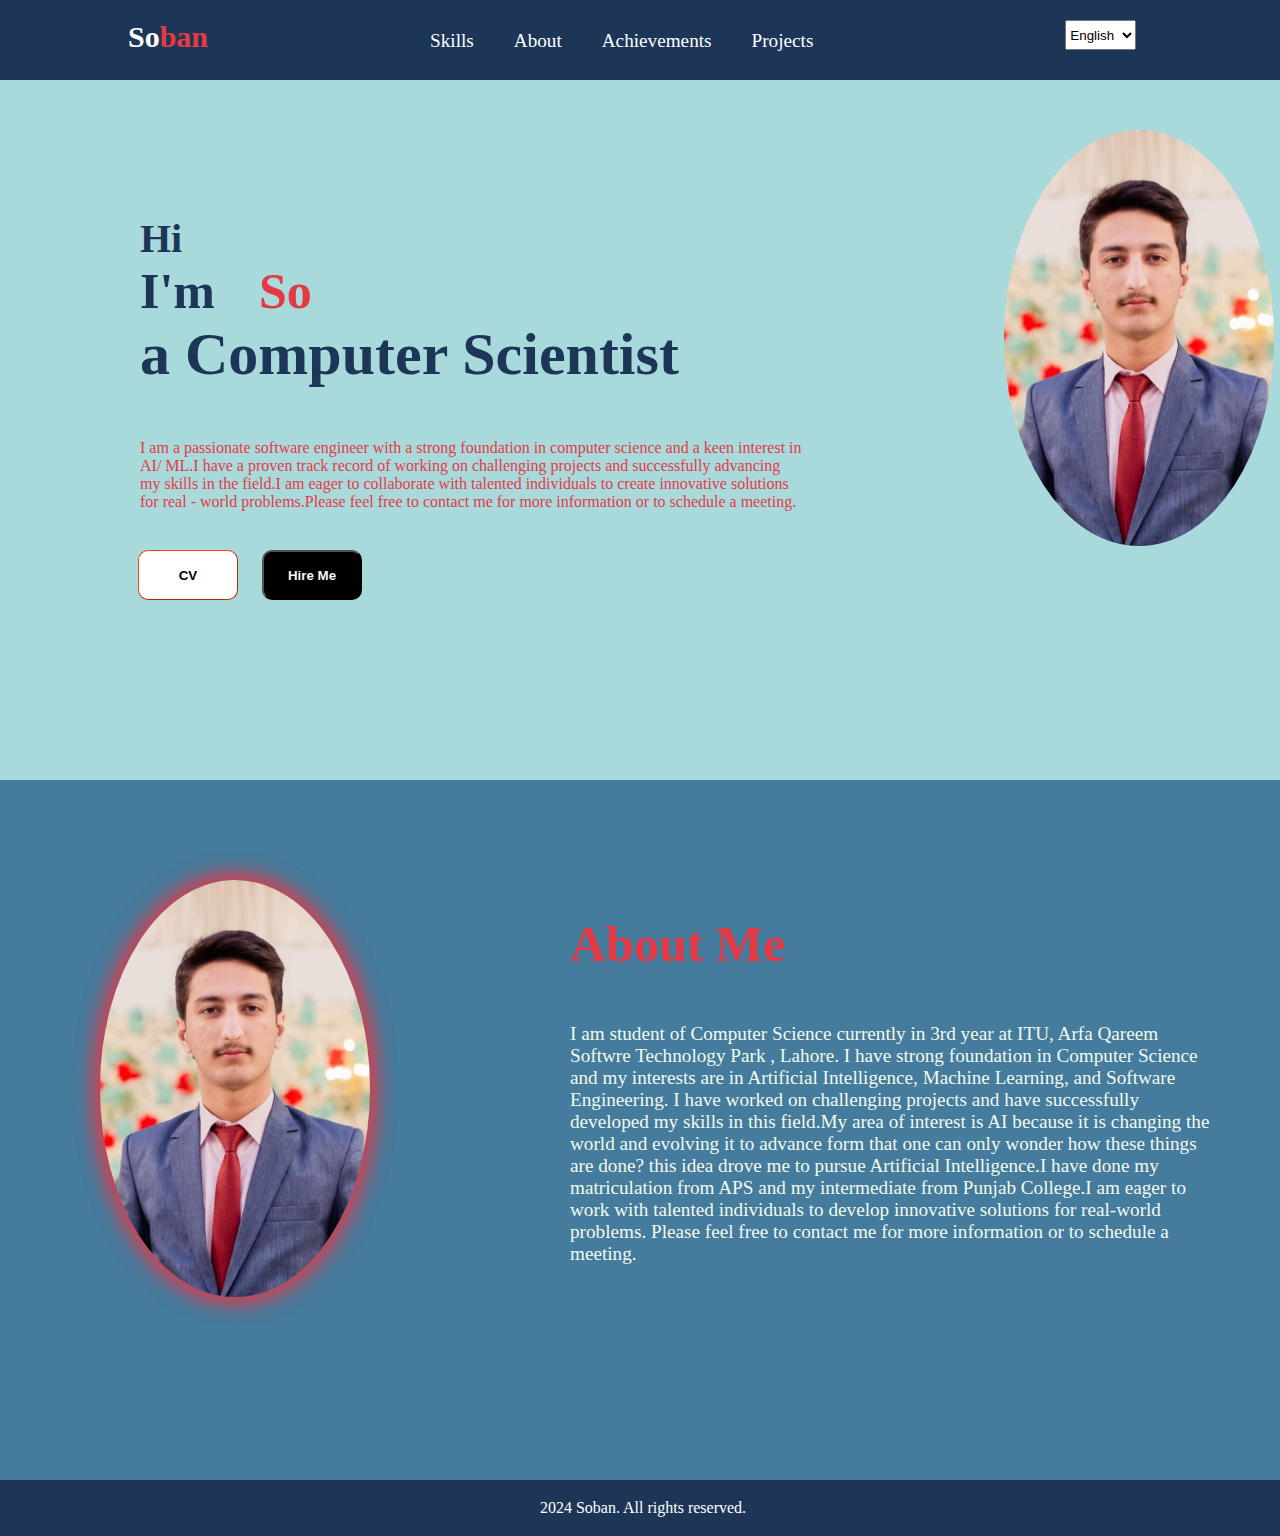
==== commit 184a435c: "add js object and make changes in style" ====
--- a/index.html
+++ b/index.html
@@ -94,10 +94,6 @@
                 window.open(information.Pages[0],v);
             })
 
-            document.getElementById("About").addEventListener("click",function(){
-                window.open(information.Pages[1],v);
-            })
-
             document.getElementById("Awards").addEventListener("click",function(){
                 window.open(information.Pages[2],v);
             })
@@ -108,9 +104,16 @@
 
             document.querySelector(".buttona").addEventListener("click",()=>{
                 window.open("Hireme.html",v);
+
             })
 
+             
+
         });
+        function scrollToSection(sectionId) {
+                const section = document.getElementById(sectionId);
+                section.scrollIntoView({ behavior: 'smooth' });
+            }
 
             document.addEventListener("DOMContentLoaded", function () {
 
@@ -130,14 +133,14 @@
                 typeEffect();
             });
         
-
+            
         </script>
         <div class="details">
             <button onClick="myFunction()" class="info">MENU</button>
             <a href="#"  class="logo"><span>So</span>ban</a>
             <div class="nav" id="dropdown">
                 <a href="#" id="Skills">Skills</a>
-                <a href="#" id="About">About</a>
+                <a href="#!" onclick="scrollToSection('about-section')" id="About">About</a>
                 <a href="#" id="Awards">Achievements</a>
                 <a href="#" id="Projects">Projects</a>
             </div>
@@ -170,6 +173,25 @@
             <button class="button" onclick="openPDF()">CV</button>
             <button class="buttona" >Hire Me</button>
         </div>
+
+        <section class="About" id="about-section">
+            <div class="images">
+                <img src="soban2.jpg" class="img">
+            </div>
+            <div class="home-about">
+                
+                <h1>About Me</h1>
+                <P id="des-2">I am student of Computer Science currently in 3rd year at ITU, Arfa Qareem Softwre Technology Park , Lahore.
+                    I have strong foundation in Computer Science and my interests are in Artificial Intelligence, Machine Learning, and Software Engineering. 
+                    I have worked on challenging projects and have successfully developed my skills in this field.My area of interest is AI 
+                    because it is changing the world and evolving it to advance form that one can only wonder how these things are done? this idea drove 
+                    me to pursue Artificial Intelligence.I have done my matriculation from
+                    APS and my intermediate from Punjab College.I am eager to work with talented individuals to develop innovative solutions for real-world problems. 
+                    Please feel free to contact me for more information or to schedule a meeting.
+                </P>
+            </div>
+            
+        </section>
         <footer>
             <p>2024 Soban. All rights reserved.</p>
         </footer>
--- a/practice.css
+++ b/practice.css
@@ -79,6 +79,13 @@
     height: 100 vh;
     display: flex;
 }
+.About{
+    margin-top: 20vh;
+    width: 100%;
+    height:  700px;
+    display: flex;
+    background-color: #457b9d;
+}
 
 .home {
     margin-top: 15vh;
@@ -86,6 +93,25 @@
     width: 55%;
 }
 
+.home-about{
+    margin-top: 15vh;
+    margin-left: 200px;
+    width: 50%;
+
+}
+
+.home-about h1{
+    color: #e63946;
+    margin-top: 0;
+    font-size: 50px;
+}
+
+.home-about p{
+    margin-top: 50px;
+    color: #f1faee;
+    font-size: larger;
+}
+
 .home .h {
     color: #1d3557;
     font-size: 40px;
@@ -125,6 +151,14 @@
     margin-top: 50px;
     margin-left: 200px;
     
+}
+.images{
+    margin-top: 100px;
+    margin-left: 100px;
+}
+.images img{
+    box-shadow: 0 0 25px #e63946,
+                0 0 25px #e63946;
 }
 
 img {
@@ -173,7 +207,7 @@
     color: white;
     text-align: center;
     padding: 3px;
-    position: fixed;
+    position: relative;
     bottom: 0;
     width: 100%;
 }
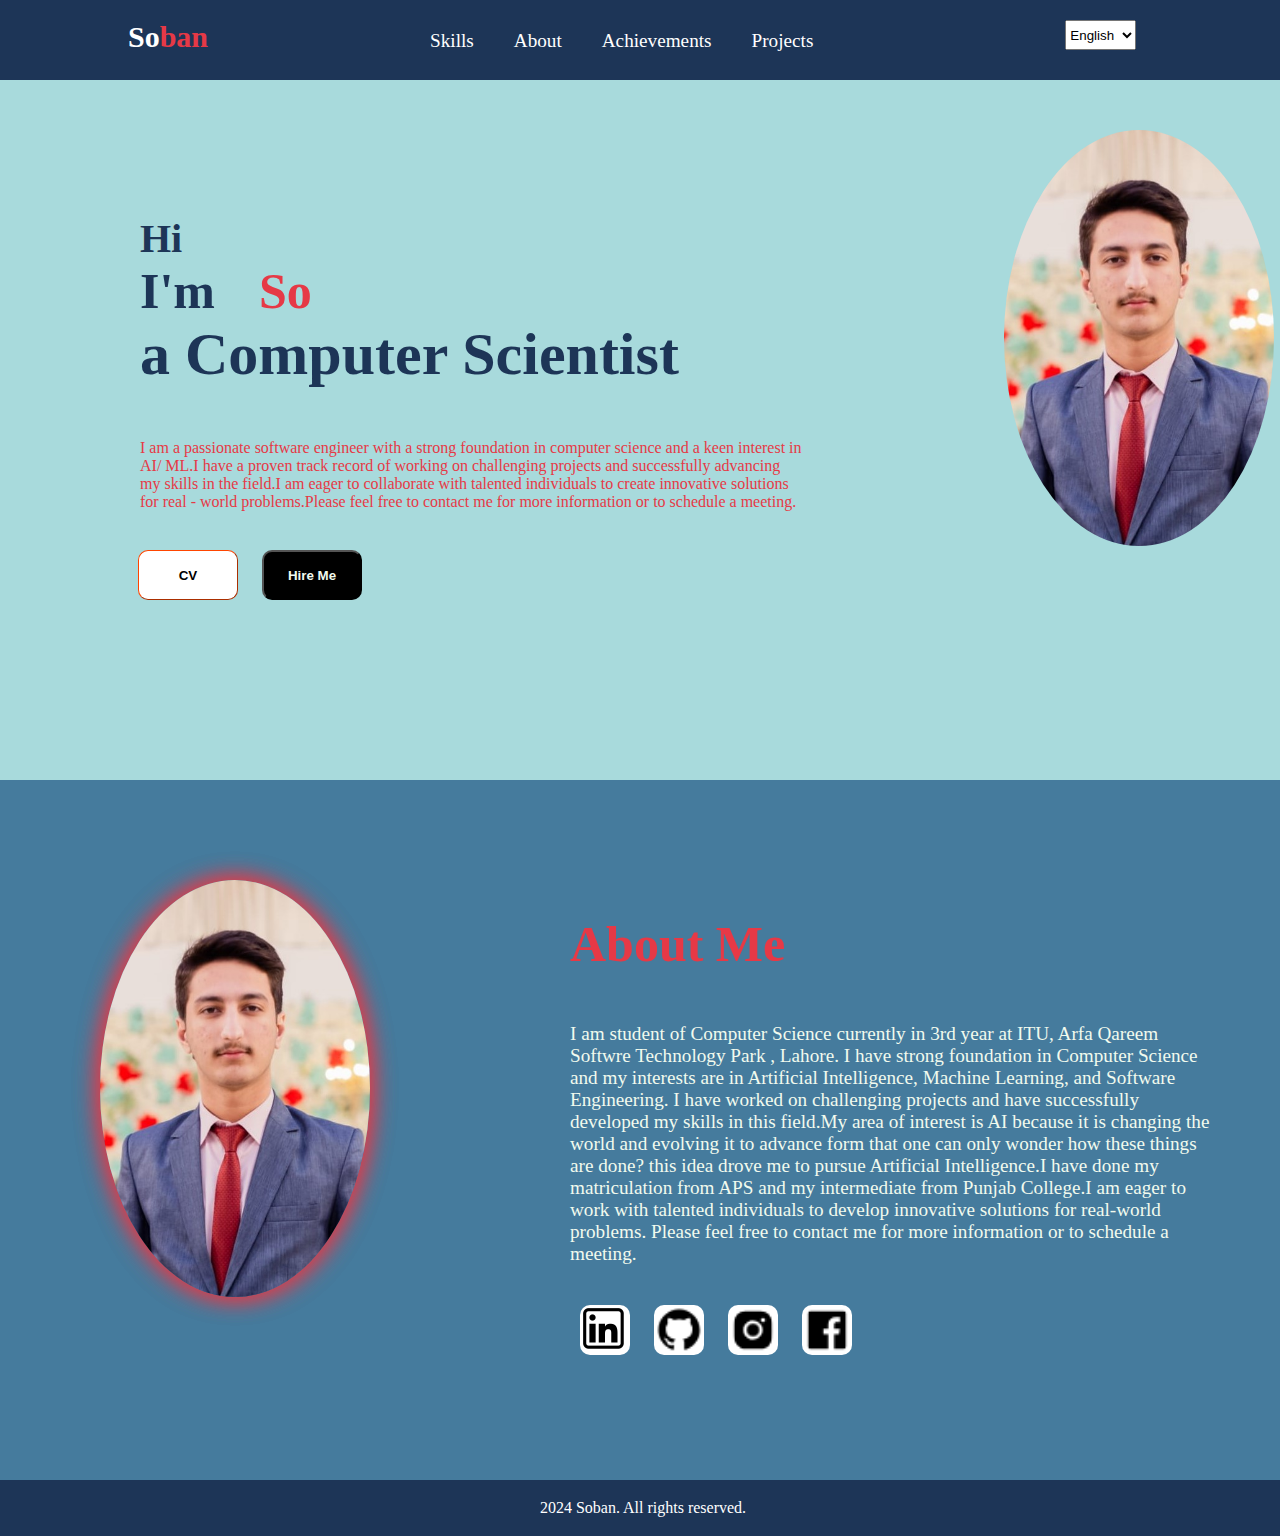
==== commit 21bdeb94: "add mobile resposiveness" ====
--- a/index.html
+++ b/index.html
@@ -101,12 +101,6 @@
             document.getElementById("Projects").addEventListener("click",function(){
                 window.open(information.Pages[3], v);
             })
-
-            document.querySelector(".buttona").addEventListener("click",()=>{
-                window.open("Hireme.html",v);
-
-            })
-
              
 
         });
@@ -136,7 +130,7 @@
             
         </script>
         <div class="details">
-            <button onClick="myFunction()" class="info">MENU</button>
+            <button onClick="myFunction()" class="info"><img src="menu.png" alt=""></button>
             <a href="#"  class="logo"><span>So</span>ban</a>
             <div class="nav" id="dropdown">
                 <a href="#" id="Skills">Skills</a>
@@ -171,7 +165,7 @@
         </section>
         <div class="buttons">
             <button class="button" onclick="openPDF()">CV</button>
-            <button class="buttona" >Hire Me</button>
+            <button class="buttona" onclick="scrollToSection('about-section')">Hire Me</button>
         </div>
 
         <section class="About" id="about-section">
@@ -189,9 +183,15 @@
                     APS and my intermediate from Punjab College.I am eager to work with talented individuals to develop innovative solutions for real-world problems. 
                     Please feel free to contact me for more information or to schedule a meeting.
                 </P>
+                <div class="media">
+                    <a id="linkdln" href="#" target="_blank"><img src="linkdln.jpg"></a>
+                    <a id="github" href="#" target="_blank"><img src="github.png"></a>
+                    <a id="insta" href="#" target="_blank"><img src="instagram.png"></a>
+                    <a id="facebook" href="#" target="_blank"><img src="facebook.png"></a>
+                </div>
             </div>
-            
         </section>
+        
         <footer>
             <p>2024 Soban. All rights reserved.</p>
         </footer>
--- a/practice.css
+++ b/practice.css
@@ -97,7 +97,6 @@
     margin-top: 15vh;
     margin-left: 200px;
     width: 50%;
-
 }
 
 .home-about h1{
@@ -118,7 +117,22 @@
     margin-left: 40px;
     font-weight: bold;
 }
-
+.media a {
+    margin-left: 0;
+    transition: 0.3s ease;
+    padding: 10px;
+}
+.media img{
+    margin-top: 20px;
+    width: 50px;
+    height: 50px;
+    border-radius: 20%;
+    background-color: white;
+    transition: 0.3s ease-in-out;
+}
+.media img:hover{
+    transform: scale(1.1);
+}
 .s {
     font-size: 50px;
     margin-left: 40px;
@@ -213,12 +227,24 @@
 }
 
 @media (max-width: 768px) {
+    body{
+        background-color: #a8dadc;
+        margin: 0;
+        padding: 0;
+    }
     .details {
         background-color: rgb(36, 36, 73);
         display: flex;
         height: 80px;
-    }
-
+        width: 100%;
+    }
+    .info img{
+        width: 50px;
+        height: 50px;
+        margin-top: 0;
+        margin-left: 0;
+        background-color: #e63946;
+    }
     .details .button {
         display: none;
         margin-top: 15px;
@@ -259,34 +285,32 @@
         margin-top: 15px;
         margin-left: 10px;
         border-radius: 5px;
-    }
-
-    .info :hover {
-        background-color: orangered;
+        background: none;
+        border: none;
     }
 
     .nav {
         border-radius: 5px;
-        margin-top: 60px;
+        margin-top: 70px;
         display: none;
         position: absolute;
-        background-color: #f1f1f1;
+        background-color: #457b9d;
         min-width: 160px;
-        box-shadow: 0px 0px 25px orangered;
         z-index: 1;
         margin-left: 10px;
     }
 
     .nav a {
         color: black;
-        padding: 12px 16px;
         text-decoration: none;
         display: block;
+        width: 100%;
+        margin-left: 0;
     }
 
     .nav a:hover {
-        background-color: black;
-        color: white;
+        background-color: #457b9d;
+        color: #e63946;
         border-radius: 5px;
     }
 
@@ -306,7 +330,7 @@
     .home {
         margin-top: 10vh;
         margin-left: 0px;
-
+        width: 100%;
     }
 
     .home .h {
@@ -346,6 +370,8 @@
         margin-left: 40px;
         margin-top: 50px;
         font-style: italic;
+        font-size: 20px;
+        width: 80%;
 
     }
 
@@ -360,7 +386,6 @@
         margin-left: 15vw;
         width: 270px;
         border-radius: 50%;
-        box-shadow: 0 0 25px orangered;
     }
 
     .buttons button {
@@ -407,14 +432,41 @@
         padding: 3px;
         width: 100%;
         position: relative;
-        margin-top: 50px;
-    }
-        #google_translate_element {
-            
-            color: white;
-            margin-top: 25px;
-            margin-left: 13vw;
-            width: 11%;
-            overflow: hidden;
-        }
-}+    }
+    .About{
+        width: 100%;
+        height: 100vh;
+        display: flex;
+        flex-direction: column;
+    }
+
+    .About .images{
+        margin-left: 50px;
+        margin-top: 20px;
+        height: 30%;    
+    }
+    .About img{
+        width: 200px;
+        margin-top: 0;
+    }   
+    .home-about{  
+        margin-top: 50px; 
+        align-items: center;
+        justify-content: center;
+        margin-left: 5px; 
+        width: 100%;
+    }
+    .home-about h1{
+        margin-left: 20%;
+    }
+    .home-about p{
+        margin-left: 5%;
+        margin-top: 20px;
+        font-size: 20px;
+        width: 90%;
+    }
+
+    .media{
+        display: none;
+    }
+}   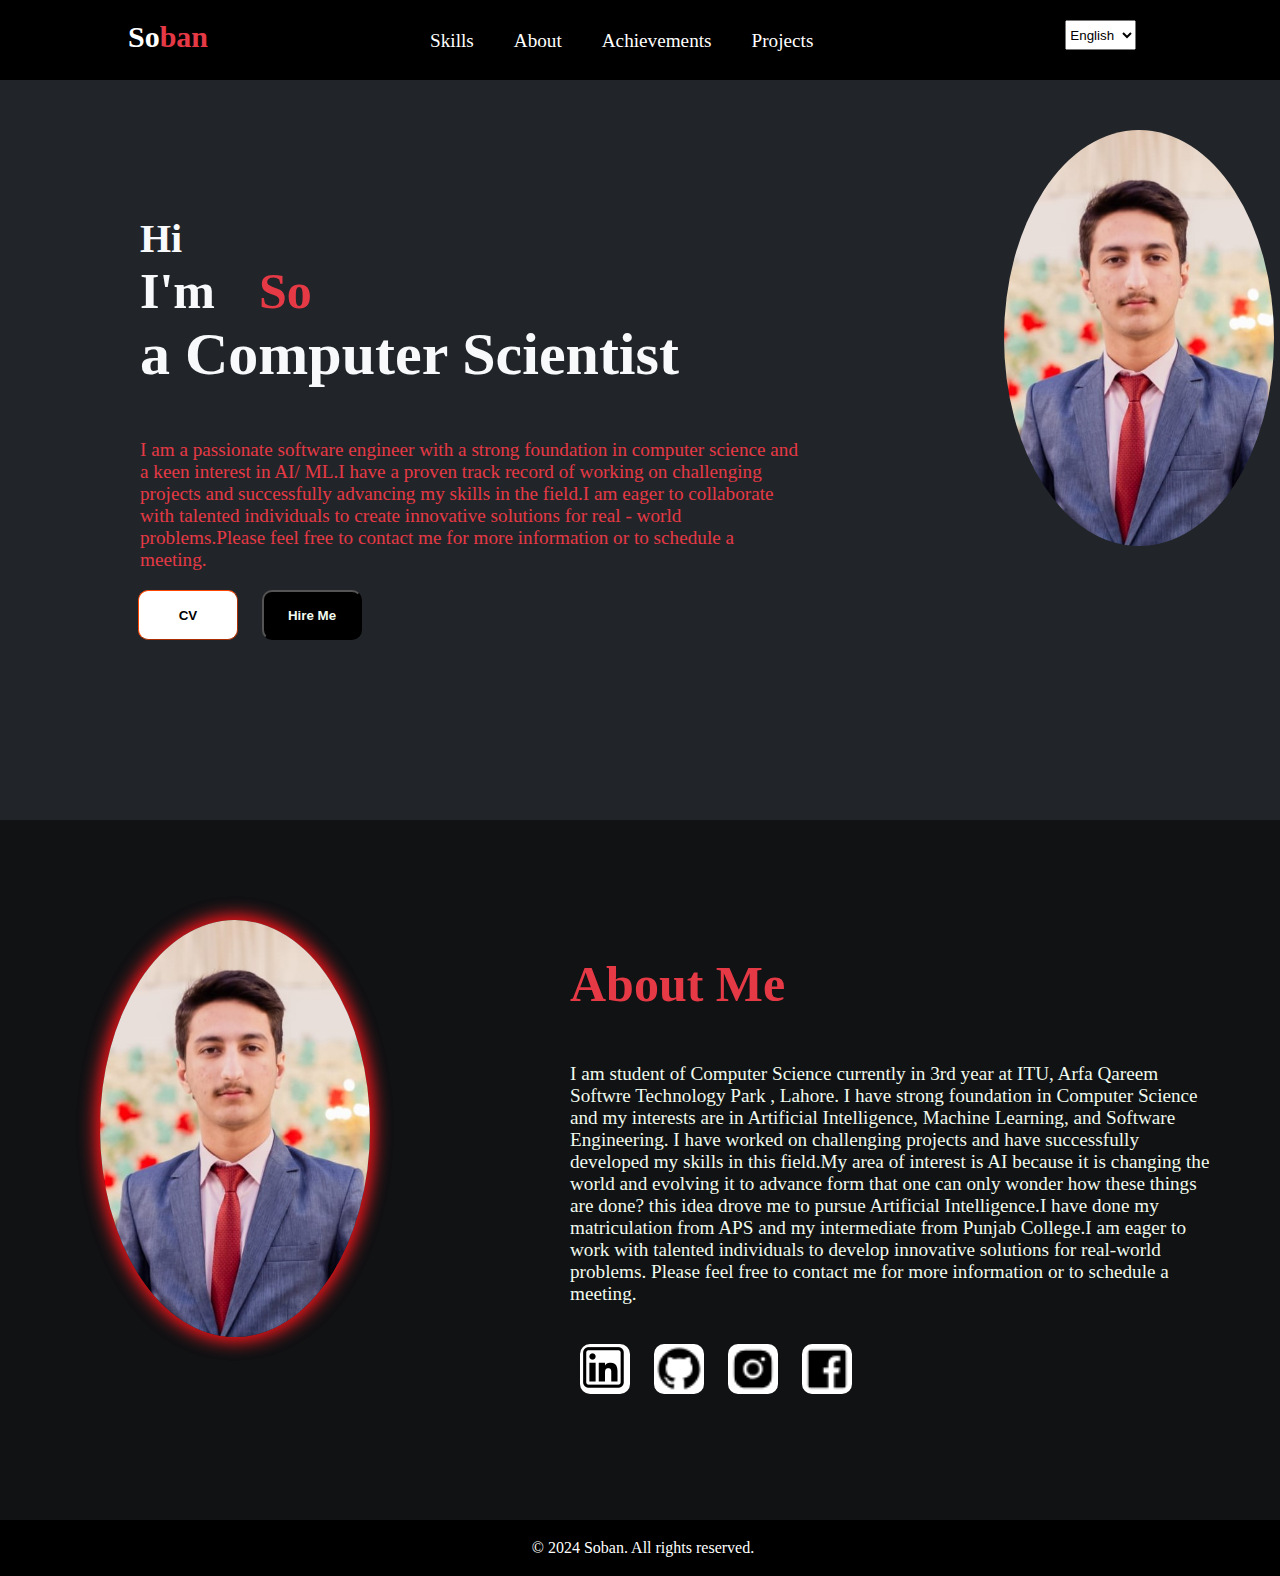
==== commit 2e2ca051: "change color scheme , add more js and make mobile resposiveness" ====
--- a/index.html
+++ b/index.html
@@ -63,6 +63,7 @@
                 }
                 else {
                     document.getElementById("dropdown").style.display="block";
+                    
                 }
             }
            function openPDF() {
@@ -193,7 +194,7 @@
         </section>
         
         <footer>
-            <p>2024 Soban. All rights reserved.</p>
+            <p>&copy; 2024 Soban. All rights reserved.</p>
         </footer>
     </body>
 </html>--- a/practice.css
+++ b/practice.css
@@ -1,11 +1,11 @@
 body {
-    background-color:#a8dadc;
+    background-color:#212529;
     margin: 0;
     padding: 0;
 }
 
 .details {
-    background-color:#1d3557;
+    background-color:black;
     color: #ffffff;
     display: flex;
     height: 80px;
@@ -84,7 +84,7 @@
     width: 100%;
     height:  700px;
     display: flex;
-    background-color: #457b9d;
+    background-color: rgba(0, 0, 0, 0.5);
 }
 
 .home {
@@ -112,7 +112,7 @@
 }
 
 .home .h {
-    color: #1d3557;
+    color: #f8f9fa;
     font-size: 40px;
     margin-left: 40px;
     font-weight: bold;
@@ -142,14 +142,14 @@
 
 
 .i {
-    color: #1d3557;
+    color: #f8f9fa;
     font-size: 50px;
     margin-left: 40px;
     font-weight: bold;
 }
 
 .c {
-    color: #1d3557;
+    color: #f8f9fa;
     font-size: 60px;
     margin-left: 40px;
     font-weight: bold;
@@ -159,6 +159,7 @@
     margin-left: 40px;
     margin-top: 50px;
     color: #e63946;
+    font-size: larger;
 }
 
 .image {
@@ -171,8 +172,8 @@
     margin-left: 100px;
 }
 .images img{
-    box-shadow: 0 0 25px #e63946,
-                0 0 25px #e63946;
+    box-shadow: 0 0 20px red,
+                0 0 20px #e63946;
 }
 
 img {
@@ -217,7 +218,7 @@
 }
 
 footer {
-    background-color: #1d3557;
+    background-color: black;
     color: white;
     text-align: center;
     padding: 3px;
@@ -228,12 +229,12 @@
 
 @media (max-width: 768px) {
     body{
-        background-color: #a8dadc;
+        background-color: #212529;
         margin: 0;
         padding: 0;
     }
     .details {
-        background-color: rgb(36, 36, 73);
+        background-color: black;
         display: flex;
         height: 80px;
         width: 100%;
@@ -294,26 +295,25 @@
         margin-top: 70px;
         display: none;
         position: absolute;
-        background-color: #457b9d;
+        background-color: rgba(0, 0, 0, 0.9);
+        box-shadow: 0 0 10px rgba(0, 0, 0,1);
+
         min-width: 160px;
         z-index: 1;
-        margin-left: 10px;
+        margin-left: 0px;
+        height: 100vh;
     }
 
     .nav a {
-        color: black;
+        color: #f8f9fa;
         text-decoration: none;
         display: block;
         width: 100%;
         margin-left: 0;
-    }
-
-    .nav a:hover {
-        background-color: #457b9d;
-        color: #e63946;
-        border-radius: 5px;
-    }
-
+        margin-top: 80%;
+        font-size: larger;
+    }
+    
     .details .button:hover {
 
         background-color: orangered;
@@ -334,33 +334,32 @@
     }
 
     .home .h {
-        color: black;
+        color: #f8f9fa;
         font-size: 30px;
         margin-left: 40px;
         font-weight: bold;
     }
 
     .s {
-        color: black;
+        color:#f8f9fa;
         font-size: 50px;
         margin-left: 40px;
         font-weight: bold;
-        color: orangered;
+        color:#e63946;
         margin-left: 10px;
-        text-shadow: 0 0 25px orangered;
     }
 
     
 
     .i {
-        color: black;
+        color:#f8f9fa;
         font-size: 50px;
         margin-left: 40px;
         font-weight: bold;
     }
 
     .c {
-        color: black;
+        color:#f8f9fa;
         font-size: 30px;
         margin-left: 40px;
         font-weight: bold;
@@ -431,11 +430,11 @@
         text-align: center;
         padding: 3px;
         width: 100%;
-        position: relative;
+        position: relative; 
     }
     .About{
         width: 100%;
-        height: 100vh;
+        height: 140vh;
         display: flex;
         flex-direction: column;
     }
